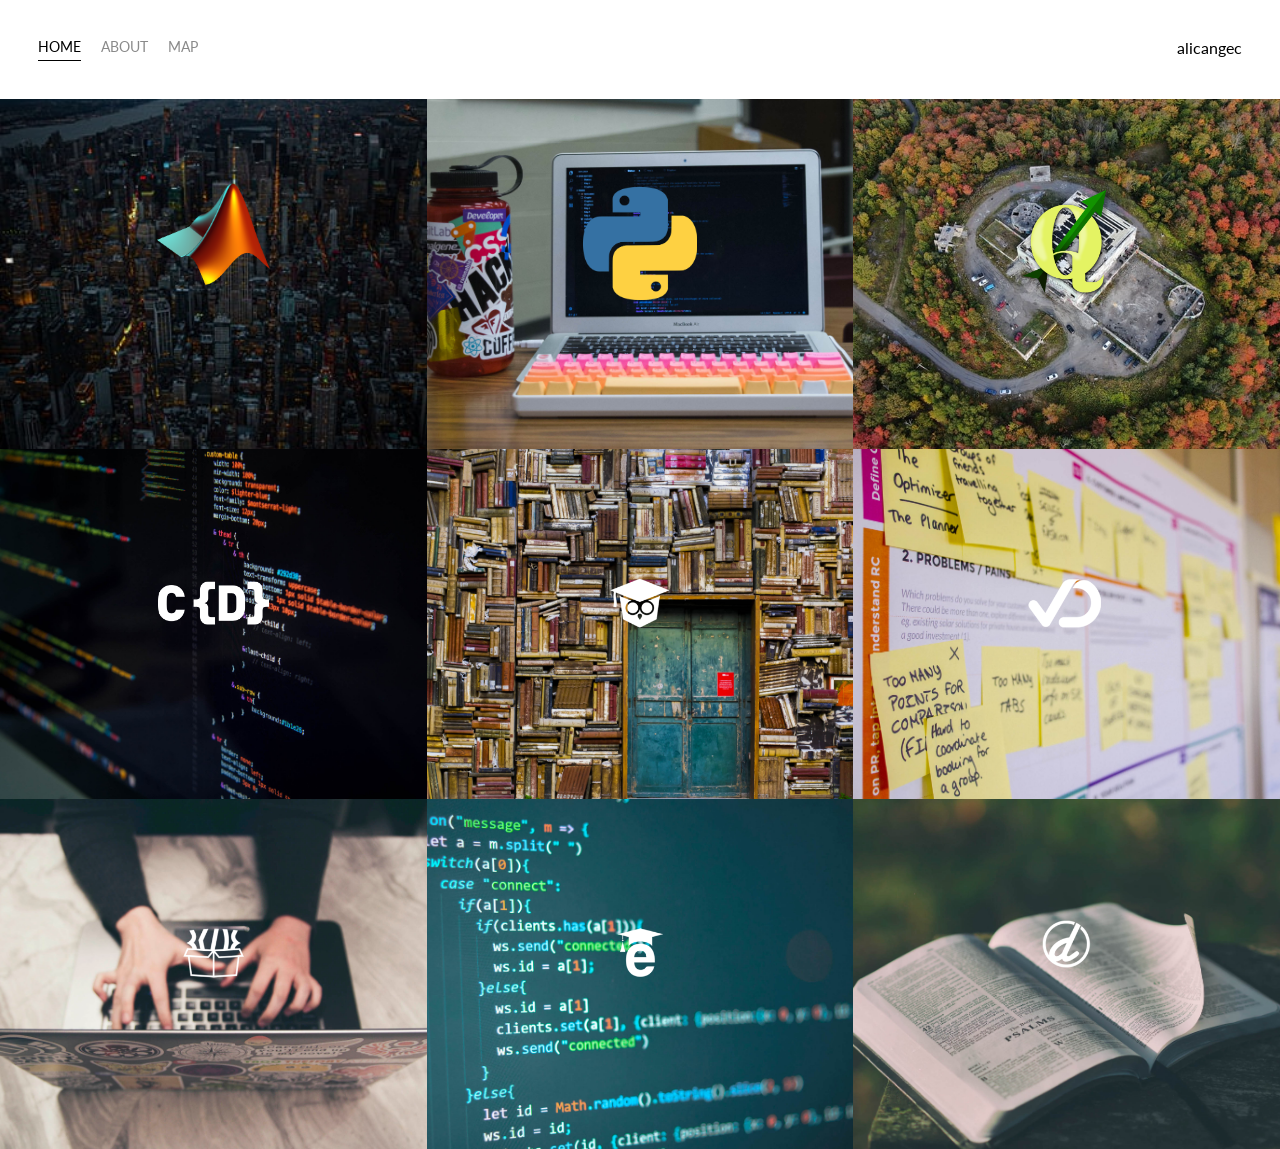
==== index.html @ 19e4ca9b "First commit" ====
<!DOCTYPE html>
<html lang='en'>

<head>
  <meta charset='UTF-8'>
  <title>Portfolio Homepage</title>
  <link href="https://fonts.googleapis.com/css?family=Lato" rel="stylesheet">
  <link rel="stylesheet" href="styles.css">
</head>

<body>
  <div class="container">
    <div class="nav-wrapper">
      <div class="left-side">
        <div class="nav-link-wrapper active-nav-link">
          <a href="index.html">Home</a>
        </div>

        <div class="nav-link-wrapper">
          <a href="about.html">About</a>
        </div>

        <div class="nav-link-wrapper">
          <a href="Map.html">Map</a>
        </div>
      </div>

      <div class="right-side">
        <div class="brand">
          alicangec
        </div>
      </div>
    </div>

    <div class="content-wrapper">
      <div class="portfolio-items-wrapper">

        <div class="portfolio-item-wrapper">
          <div class="portfolio-img-background" style="background-image:url(images/portfolio1.jpg)"></div>
          <div class="img-text-wrapper">
            <div class="logo-wrapper">
              <img src="images/logos/matlab.png" alt="">
            </div>

            <div class="subtitle">As a graduation project, Image Processing with Deep Learning, Machine Learning.</div>
          </div>
        </div>

        <div class="portfolio-item-wrapper">
          <div class="portfolio-img-background" style="background-image:url(images/portfolio2.jpg)"></div>
          <div class="img-text-wrapper">
            <div class="logo-wrapper">
              <img src="images/logos/python.png" alt="">
            </div>

            <div class="subtitle">Full time coder, part time student.
            </div>
          </div>
        </div>

        <div class="portfolio-item-wrapper">
          <div class="portfolio-img-background" style="background-image:url(images/portfolio3.jpg)"></div>
          <div class="img-text-wrapper">
            <div class="logo-wrapper">
              <img src="images/logos/qgis.png" alt="">
            </div>

            <div class="subtitle">Trainee in Geographical Information Systems.
            </div>
          </div>
        </div>

        <div class="portfolio-item-wrapper">
          <div class="portfolio-img-background" style="background-image:url(images/portfolio5.jpg)"></div>
          <div class="img-text-wrapper">
            <div class="logo-wrapper">
              <img src="images/logos/crondose.png" alt="">
            </div>

            <div class="subtitle">Lazy Syntaxer. :)</div>
          </div>
        </div>

        <div class="portfolio-item-wrapper">
          <div class="portfolio-img-background" style="background-image:url(images/portfolio6.jpg)"></div>
          <div class="img-text-wrapper">
            <div class="logo-wrapper">
              <img src="images/logos/dailysmarty.png" alt="">
            </div>

            <div class="subtitle">Ambitious Researcher.</div>
          </div>
        </div>

        <div class="portfolio-item-wrapper">
          <div class="portfolio-img-background" style="background-image:url(images/portfolio7.jpg)"></div>
          <div class="img-text-wrapper">
            <div class="logo-wrapper">
              <img src="images/logos/dashtrack.png" alt="">
            </div>

            <div class="subtitle">More comfortable when messy.</div>
          </div>
        </div>

        <div class="portfolio-item-wrapper">
          <div class="portfolio-img-background" style="background-image:url(images/portfolio8.jpg)"></div>
          <div class="img-text-wrapper">
            <div class="logo-wrapper">
              <img src="images/logos/devtrunk.png" alt="">
            </div>

            <div class="subtitle">Computer addicted.</div>
          </div>
        </div>

        <div class="portfolio-item-wrapper">
          <div class="portfolio-img-background" style="background-image:url(images/portfolio9.jpg)"></div>
          <div class="img-text-wrapper">
            <div class="logo-wrapper">
              <img src="images/logos/edutechional.png" alt="">
            </div>

            <div class="subtitle">Nearly graduated.</div>
          </div>
        </div>


        <div class="portfolio-item-wrapper">
          <div class="portfolio-img-background" style="background-image:url(images/portfolio11.jpg)"></div>
          <div class="img-text-wrapper">
            <div class="logo-wrapper">
              <img src="images/logos/open-devos.png" alt="">
            </div>

            <div class="subtitle">AND now HTML-CSS-JAVASCRIPT beginner!.</div>
          </div>
        </div>


      </div>
    </div>
  </div>

</body>

<script>
  const portfolioItems = document.querySelectorAll('.portfolio-item-wrapper');

  portfolioItems.forEach(portfolioItem => {
    portfolioItem.addEventListener('mouseover', () => {
      console.log(portfolioItem.childNodes[1].classList)
      portfolioItem.childNodes[1].classList.add('image-blur');
    });

    portfolioItem.addEventListener('mouseout', () => {
      console.log(portfolioItem.childNodes[1].classList)
      portfolioItem.childNodes[1].classList.remove('image-blur');
    });
  });

</script>

</html>
---- styles.css ----
body {
  font-family: "Lato", sans-serif;
  margin: 0px;
}

.container {
  display: grid;
  grid-template-columns: 1fr;
}

.nav-wrapper {
  display: flex;
  justify-content: space-between;
  padding: 38px;
}

.left-side {
  display: flex;
}

.nav-wrapper > .left-side > div {
  margin-right: 20px;
  text-transform: uppercase;
  font-size: 0.9rem;
}

.nav-link-wrapper {
  height: 22px;
  border-bottom: 1px solid transparent;
  transition: border-bottom 0.5s;
}

.active-nav-link {
  border-bottom: 1px solid black;
}

.active-nav-link a {
  color: black !important;
}

.nav-link-wrapper a {
  color: #8a8a8a;
  text-decoration: none;
  transition: color 0.5s;
}

.nav-link-wrapper:hover {
  border-bottom: 1px solid black;
}

.nav-link-wrapper a:hover {
  color: black;
}

.portfolio-items-wrapper {
  display: grid;
  grid-template-columns: 1fr 1fr 1fr;
}

.portfolio-item-wrapper {
  position: relative;
}

.portfolio-img-background {
  background-size: cover;
  background-position: center;
  background-repeat: no-repeat;
  height: 350px;
  width: 100%;
}

.img-text-wrapper {
  position: absolute;
  top: 0;
  display: flex;
  flex-direction: column;
  justify-content: center;
  align-items: center;
  height: 100%;
  text-align: center;
  padding-left: 100px;
  padding-right: 100px;
}

.img-text-wrapper .subtitle {
  transition: 1s;
  color: transparent;
}

.image-blur {
  transition: 1s;
  filter: brightness(10%);
}

.img-text-wrapper:hover .subtitle {
  color: lightseagreen;
  font-weight: 600;
}

.logo-wrapper img {
  width: 50%;
  margin-bottom: 20px;
}

.two-column-wrapper {
  display: grid;
  grid-template-columns: 1fr 1fr;
}

.profile-image-wrapper img {
  width: 100%;
}

.profile-content-wrapper {
  padding: 30px;
}

.profile-content-wrapper h1 {
  color: lightseagreen;
}
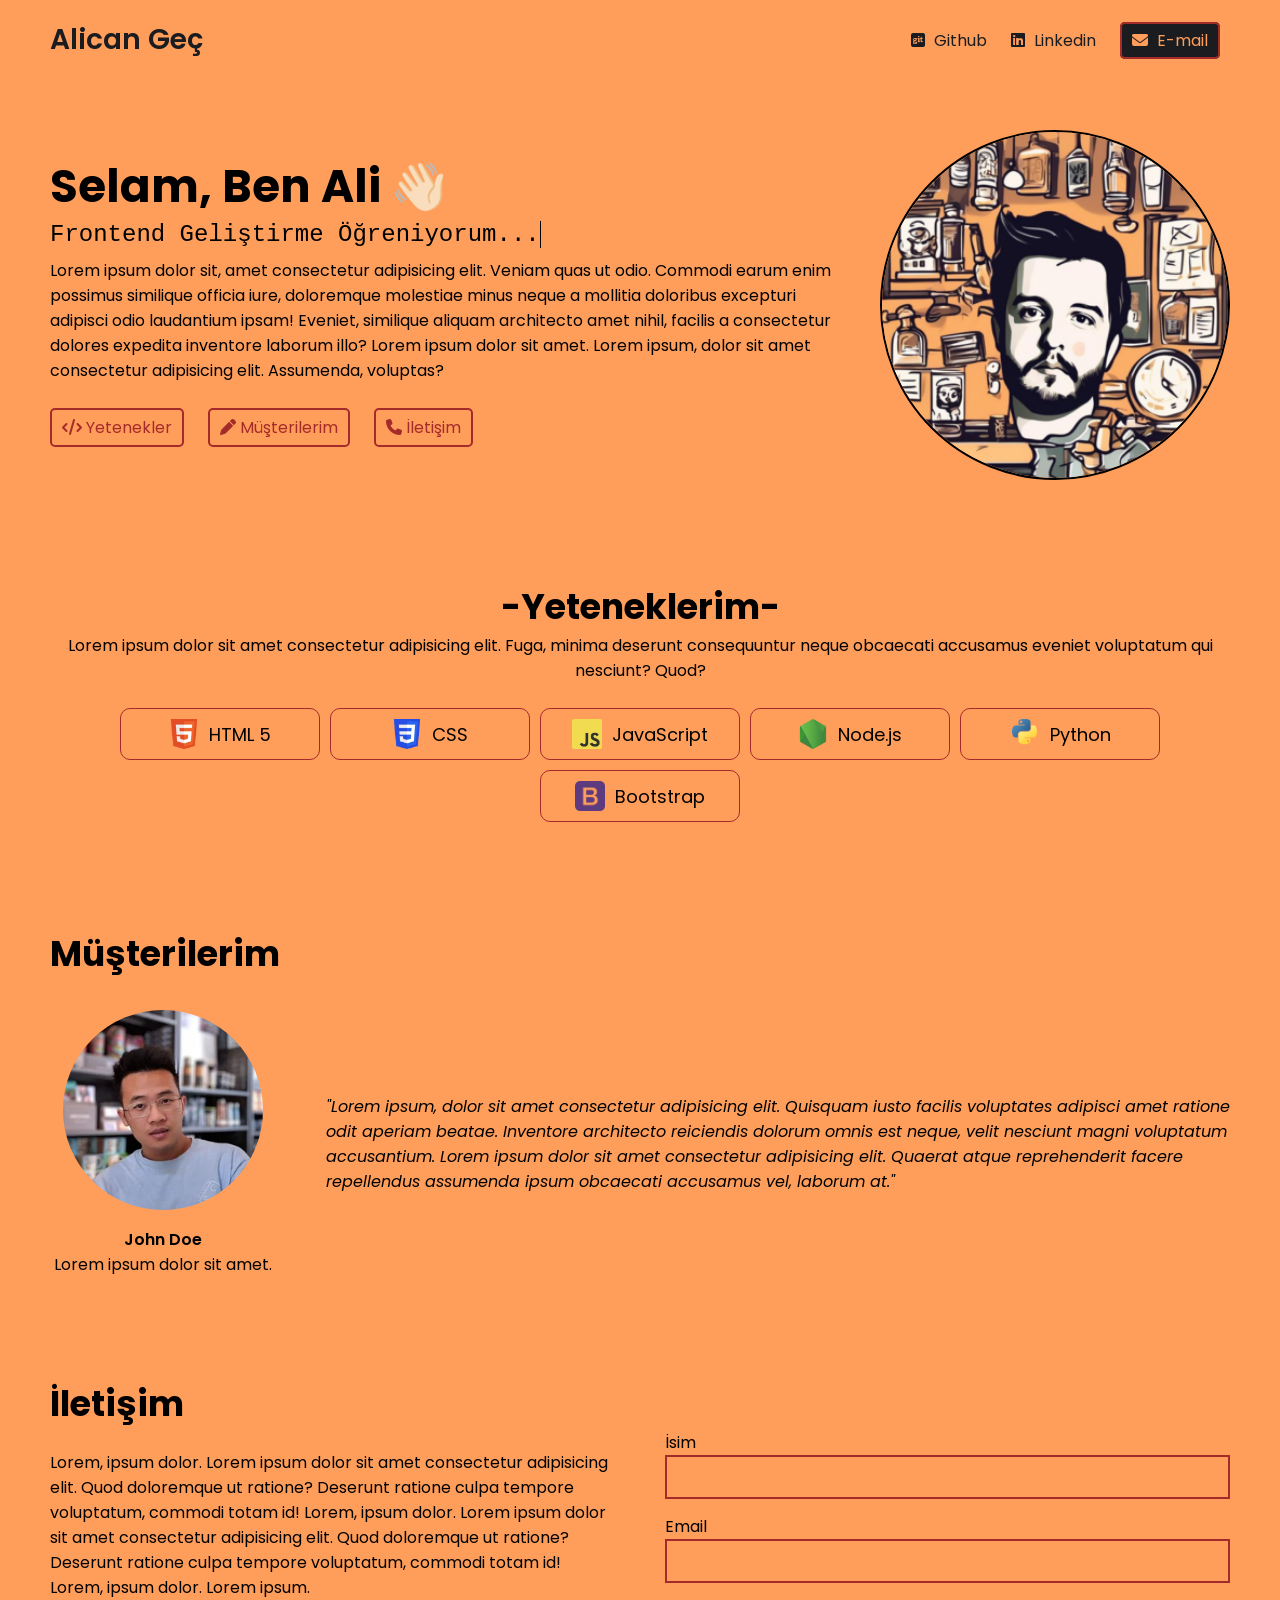
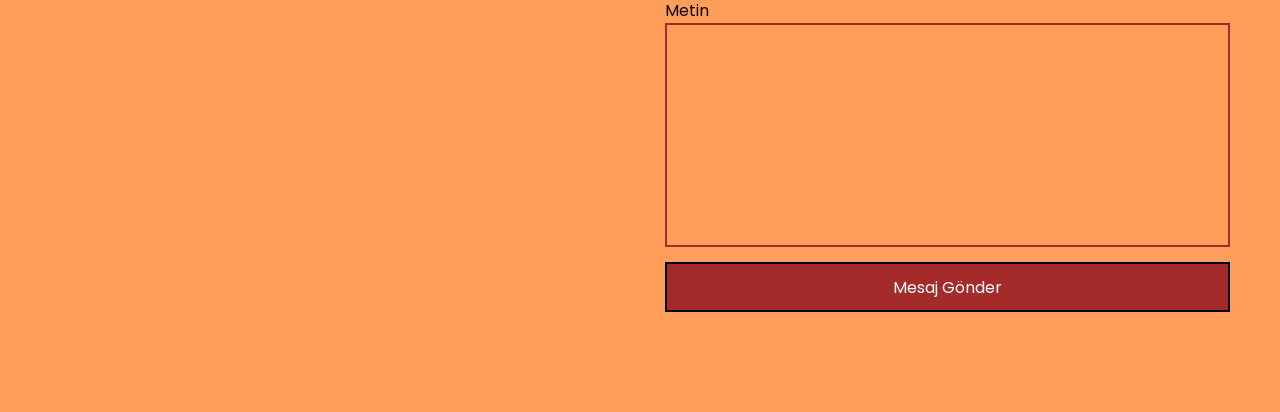
==== commit 0d2e43c9: "Updated portfolio" ====
--- a/index.html
+++ b/index.html
@@ -1,164 +1,178 @@
 <!DOCTYPE html>
-<html lang='en'>
+<html lang="en">
+<head>
+    <meta charset="UTF-8">
+    <meta name="viewport" content="width=device-width, initial-scale=1.0">
 
-<head>
-  <meta charset='UTF-8'>
-  <title>Portfolio Homepage</title>
-  <link href="https://fonts.googleapis.com/css?family=Lato" rel="stylesheet">
-  <link rel="stylesheet" href="styles.css">
+    <link rel="stylesheet" href="styles.css">
+    
+    <link rel="preconnect" href="https://fonts.googleapis.com">
+    <link rel="preconnect" href="https://fonts.gstatic.com" crossorigin>
+    <link href="https://fonts.googleapis.com/css2?family=Poppins:wght@400;600&display=swap" rel="stylesheet">
+    
+    <link rel="stylesheet" href="https://cdnjs.cloudflare.com/ajax/libs/font-awesome/6.7.2/css/all.min.css" integrity="sha512-Evv84Mr4kqVGRNSgIGL/F/aIDqQb7xQ2vcrdIwxfjThSH8CSR7PBEakCr51Ck+w+/U6swU2Im1vVX0SVk9ABhg==" crossorigin="anonymous" referrerpolicy="no-referrer" />
+
+    <link rel="icon" type="image/x-icon" href="/images/favicon.ico">
+
+    <title>Alican Geç</title>
 </head>
+<body>
+    <!--NAVBAR-->
+    <nav>
+        <div class="left">
+            <a href="/">Alican Geç</a>
+        </div>
+        <div class="right">
+            <a href="https://github.com/alicangec" target="_blank" rel="noopener noreferrer">
+                <i class="fa-brands fa-square-git"></i>
+                <span>Github</span>
+            </a>
+            <a href="https://www.linkedin.com/in/alican-geç-aa633616a/" target="_blank" rel="noopener noreferrer">
+                <i class="fa-brands fa-linkedin"></i>
+                <span>Linkedin</span>
+            </a>
+            <a href="mailto:alicangec@gmail.com" target="_blank">
+                <i class="fa-solid fa-envelope"></i>
+                <span>E-mail</span>
+            </a>
 
-<body>
-  <div class="container">
-    <div class="nav-wrapper">
-      <div class="left-side">
-        <div class="nav-link-wrapper active-nav-link">
-          <a href="index.html">Home</a>
         </div>
+    </nav>
 
-        <div class="nav-link-wrapper">
-          <a href="about.html">About</a>
-        </div>
+    <main>
+        <!--Section 1: HERO-->
+        <section id="hero" class="hero-section">
+            <div class="text">
+                <h1> Selam, Ben Ali 👋🏻</h1>
+                <!--Typescript Animation-->
+                <div class="typewriter">
+                    <div>
+                        <p>Frontend Geliştirme Öğreniyorum...</p>
+                    </div>
+                </div>
+                <p>Lorem ipsum dolor sit, amet consectetur adipisicing elit. Veniam quas ut odio. 
+                    Commodi earum enim possimus similique officia iure, doloremque molestiae minus 
+                    neque a mollitia doloribus excepturi adipisci odio laudantium ipsam! Eveniet, 
+                    similique aliquam architecto amet nihil, facilis a consectetur dolores expedita 
+                    inventore laborum illo? Lorem ipsum dolor sit amet. Lorem ipsum, dolor sit amet consectetur adipisicing elit. 
+                    Assumenda, voluptas?</p>
+            
 
-        <div class="nav-link-wrapper">
-          <a href="Map.html">Map</a>
-        </div>
-      </div>
-
-      <div class="right-side">
-        <div class="brand">
-          alicangec
-        </div>
-      </div>
-    </div>
-
-    <div class="content-wrapper">
-      <div class="portfolio-items-wrapper">
-
-        <div class="portfolio-item-wrapper">
-          <div class="portfolio-img-background" style="background-image:url(images/portfolio1.jpg)"></div>
-          <div class="img-text-wrapper">
-            <div class="logo-wrapper">
-              <img src="images/logos/matlab.png" alt="">
+                <div class="links">
+                    <a href="#skills">
+                        <i class="fa-solid fa-code"></i>
+                        <span>Yetenekler</span>
+                    </a>
+                    <a href="#testimony">
+                        <i class="fa-solid fa-pen"></i>
+                        <span>Müşterilerim</span>
+                    </a>
+                    <a href="#contact">
+                        <i class="fa-solid fa-phone"></i>
+                        <span>İletişim</span>
+                    </a>
+                </div>
             </div>
 
-            <div class="subtitle">As a graduation project, Image Processing with Deep Learning, Machine Learning.</div>
-          </div>
-        </div>
+            <div class="headshot">
+                <img src="images/image_self.png" alt="Alican Geç Sketch">
+            </div>
+        </section>
 
-        <div class="portfolio-item-wrapper">
-          <div class="portfolio-img-background" style="background-image:url(images/portfolio2.jpg)"></div>
-          <div class="img-text-wrapper">
-            <div class="logo-wrapper">
-              <img src="images/logos/python.png" alt="">
+        <!--Section 2: Skills-->
+        <section id="skills" class="skills-section">
+            <h2>-Yeteneklerim-</h2>
+            <div class="text">
+                <p>Lorem ipsum dolor sit amet consectetur adipisicing elit. 
+                    Fuga, minima deserunt consequuntur neque obcaecati accusamus 
+                    eveniet voluptatum qui nesciunt? Quod?</p>
             </div>
 
-            <div class="subtitle">Full time coder, part time student.
+            <div class="cells">
+                <div class="cell">
+                    <img src="images/html-logo.webp" alt="HTML Logo">
+                    <span>HTML 5</span>
+                </div>
+
+                <div class="cell">
+                    <img src="images/css-logo.webp" alt="CSS Logo">
+                    <span>CSS</span>
+                </div>
+
+                <div class="cell">
+                    <img src="images/javascript-logo.webp" alt="JS Logo">
+                    <span>JavaScript</span>
+                </div>
+
+                <div class="cell">
+                    <img src="images/node-logo.webp" alt="Nodejs Logo">
+                    <span>Node.js</span>
+                </div>
+
+                <div class="cell">
+                    <img src="images/python-logo-only.webp" alt="Python Logo">
+                    <span>Python</span>
+                </div>
+
+                <div class="cell">
+                    <img src="images/bootstrap-logo.webp" alt="Bootstrap Logo">
+                    <span>Bootstrap</span>
+                </div>
+                
             </div>
-          </div>
-        </div>
+            
+        </section>
 
-        <div class="portfolio-item-wrapper">
-          <div class="portfolio-img-background" style="background-image:url(images/portfolio3.jpg)"></div>
-          <div class="img-text-wrapper">
-            <div class="logo-wrapper">
-              <img src="images/logos/qgis.png" alt="">
+        <!--Section 3: Testimonial-->
+        <section id="testimony" class="testimony-section">
+            <h2>Müşterilerim</h2>
+            <div class="group">
+                <div class="person-details">
+                    <img src="images/testimony-headshot.webp">
+                    <p>John Doe</p>
+                    <p>Lorem ipsum dolor sit amet.</p>
+                </div>
+
+                <div class="text" style="font-style: italic;">
+                    "Lorem ipsum, dolor sit amet consectetur adipisicing elit. 
+                    Quisquam iusto facilis voluptates adipisci amet ratione odit 
+                    aperiam beatae. Inventore architecto reiciendis dolorum omnis 
+                    est neque, velit nesciunt magni voluptatum accusantium. Lorem 
+                    ipsum dolor sit amet consectetur adipisicing elit. Quaerat atque 
+                    reprehenderit facere repellendus assumenda ipsum obcaecati accusamus 
+                    vel, laborum at."
+                </div>
             </div>
+        </section>
 
-            <div class="subtitle">Trainee in Geographical Information Systems.
+        <!--Section 4: Contact-->
+        <section id="contact" class="contact-section">
+            <h2>İletişim</h2>
+            <div class="group">
+                <div class="text">
+                    Lorem, ipsum dolor. Lorem ipsum dolor sit amet consectetur 
+                    adipisicing elit. Quod doloremque ut ratione? 
+                    Deserunt ratione culpa tempore voluptatum, commodi totam id!
+                    Lorem, ipsum dolor. Lorem ipsum dolor sit amet consectetur 
+                    adipisicing elit. Quod doloremque ut ratione? 
+                    Deserunt ratione culpa tempore voluptatum, commodi totam id!
+                    Lorem, ipsum dolor. Lorem ipsum.
+                </div>
+                <form>
+                    <label for="name">İsim</label>
+                    <input type="text" id="name">
+
+                    <label for="email">Email</label>
+                    <input type="email" id="email">
+
+                    <label for="message">Metin</label>
+                    <textarea id="message" cols="30" rows="10"></textarea>
+
+                    <button type="submit">Mesaj Gönder</button>
+                    
+                </form>
             </div>
-          </div>
-        </div>
-
-        <div class="portfolio-item-wrapper">
-          <div class="portfolio-img-background" style="background-image:url(images/portfolio5.jpg)"></div>
-          <div class="img-text-wrapper">
-            <div class="logo-wrapper">
-              <img src="images/logos/crondose.png" alt="">
-            </div>
-
-            <div class="subtitle">Lazy Syntaxer. :)</div>
-          </div>
-        </div>
-
-        <div class="portfolio-item-wrapper">
-          <div class="portfolio-img-background" style="background-image:url(images/portfolio6.jpg)"></div>
-          <div class="img-text-wrapper">
-            <div class="logo-wrapper">
-              <img src="images/logos/dailysmarty.png" alt="">
-            </div>
-
-            <div class="subtitle">Ambitious Researcher.</div>
-          </div>
-        </div>
-
-        <div class="portfolio-item-wrapper">
-          <div class="portfolio-img-background" style="background-image:url(images/portfolio7.jpg)"></div>
-          <div class="img-text-wrapper">
-            <div class="logo-wrapper">
-              <img src="images/logos/dashtrack.png" alt="">
-            </div>
-
-            <div class="subtitle">More comfortable when messy.</div>
-          </div>
-        </div>
-
-        <div class="portfolio-item-wrapper">
-          <div class="portfolio-img-background" style="background-image:url(images/portfolio8.jpg)"></div>
-          <div class="img-text-wrapper">
-            <div class="logo-wrapper">
-              <img src="images/logos/devtrunk.png" alt="">
-            </div>
-
-            <div class="subtitle">Computer addicted.</div>
-          </div>
-        </div>
-
-        <div class="portfolio-item-wrapper">
-          <div class="portfolio-img-background" style="background-image:url(images/portfolio9.jpg)"></div>
-          <div class="img-text-wrapper">
-            <div class="logo-wrapper">
-              <img src="images/logos/edutechional.png" alt="">
-            </div>
-
-            <div class="subtitle">Nearly graduated.</div>
-          </div>
-        </div>
-
-
-        <div class="portfolio-item-wrapper">
-          <div class="portfolio-img-background" style="background-image:url(images/portfolio11.jpg)"></div>
-          <div class="img-text-wrapper">
-            <div class="logo-wrapper">
-              <img src="images/logos/open-devos.png" alt="">
-            </div>
-
-            <div class="subtitle">AND now HTML-CSS-JAVASCRIPT beginner!.</div>
-          </div>
-        </div>
-
-
-      </div>
-    </div>
-  </div>
-
+        </section>
+    </main>
 </body>
-
-<script>
-  const portfolioItems = document.querySelectorAll('.portfolio-item-wrapper');
-
-  portfolioItems.forEach(portfolioItem => {
-    portfolioItem.addEventListener('mouseover', () => {
-      console.log(portfolioItem.childNodes[1].classList)
-      portfolioItem.childNodes[1].classList.add('image-blur');
-    });
-
-    portfolioItem.addEventListener('mouseout', () => {
-      console.log(portfolioItem.childNodes[1].classList)
-      portfolioItem.childNodes[1].classList.remove('image-blur');
-    });
-  });
-
-</script>
-
-</html>
+</html>
--- a/styles.css
+++ b/styles.css
@@ -1,120 +1,389 @@
-body {
-  font-family: "Lato", sans-serif;
-  margin: 0px;
-}
-
-.container {
-  display: grid;
-  grid-template-columns: 1fr;
-}
-
-.nav-wrapper {
-  display: flex;
-  justify-content: space-between;
-  padding: 38px;
-}
-
-.left-side {
-  display: flex;
-}
-
-.nav-wrapper > .left-side > div {
-  margin-right: 20px;
-  text-transform: uppercase;
-  font-size: 0.9rem;
-}
-
-.nav-link-wrapper {
-  height: 22px;
-  border-bottom: 1px solid transparent;
-  transition: border-bottom 0.5s;
-}
-
-.active-nav-link {
-  border-bottom: 1px solid black;
-}
-
-.active-nav-link a {
-  color: black !important;
-}
-
-.nav-link-wrapper a {
-  color: #8a8a8a;
-  text-decoration: none;
-  transition: color 0.5s;
-}
-
-.nav-link-wrapper:hover {
-  border-bottom: 1px solid black;
-}
-
-.nav-link-wrapper a:hover {
-  color: black;
-}
-
-.portfolio-items-wrapper {
-  display: grid;
-  grid-template-columns: 1fr 1fr 1fr;
-}
-
-.portfolio-item-wrapper {
-  position: relative;
-}
-
-.portfolio-img-background {
-  background-size: cover;
-  background-position: center;
-  background-repeat: no-repeat;
-  height: 350px;
-  width: 100%;
-}
-
-.img-text-wrapper {
-  position: absolute;
-  top: 0;
-  display: flex;
-  flex-direction: column;
-  justify-content: center;
-  align-items: center;
-  height: 100%;
-  text-align: center;
-  padding-left: 100px;
-  padding-right: 100px;
-}
-
-.img-text-wrapper .subtitle {
-  transition: 1s;
-  color: transparent;
-}
-
-.image-blur {
-  transition: 1s;
-  filter: brightness(10%);
-}
-
-.img-text-wrapper:hover .subtitle {
-  color: lightseagreen;
-  font-weight: 600;
-}
-
-.logo-wrapper img {
-  width: 50%;
-  margin-bottom: 20px;
-}
-
-.two-column-wrapper {
-  display: grid;
-  grid-template-columns: 1fr 1fr;
-}
-
-.profile-image-wrapper img {
-  width: 100%;
-}
-
-.profile-content-wrapper {
-  padding: 30px;
-}
-
-.profile-content-wrapper h1 {
-  color: lightseagreen;
-}
+:root {
+    --text-color: #1a1c20;
+    --link-color: #4a76ee;
+    --background-color: #ff9e5b;
+}
+
+*{
+    margin: 0;
+    padding: 0;
+    box-sizing: border-box;
+
+}
+
+html {
+    scroll-behavior: smooth;
+}
+
+body{
+    font-family: 'Poppins', sans-serif;
+    background-color:var(--background-color);
+    max-width: 1400px;
+    margin: 0 auto;
+}
+
+a{
+    color: var(--link-color);
+    text-decoration: none;
+}
+
+/* NAVBAR */
+
+nav{
+    display: flex;
+    justify-content: space-between;
+    align-items: center;
+    padding: 0 50px;
+    height: 80px;
+}
+
+nav .left a{
+    color:var(--text-color);
+    font-size:28px;
+    font-weight: 600;
+}
+
+nav .right a{
+    color:var(--text-color);
+    margin: 0 10px;
+}
+
+nav .right a:last-child{
+    color:var(--background-color);
+    background-color: var(--text-color);
+    padding:  5px 10px;
+    border: solid 2px brown;
+    border-radius: 5px;
+    transition: 0.3s;
+}
+
+nav .right a:last-child:hover{
+    color: black;
+    background-color: white;
+    border-radius: 2px solid black;
+}
+
+nav .right a span{
+    margin-left: 5px;
+}
+
+
+/* Animation */
+
+.typewriter{
+    display: flex;
+    justify-content: left;
+}
+
+.typewriter p{
+    font-family: monospace;
+    font-size: 1.5rem;
+    margin-bottom: 10px;
+    overflow: hidden;
+    white-space: nowrap;
+    border-right: 1px solid black;
+    animation: typing 3.5s steps(34) forwards, blink 1s step-end infinite;
+}
+
+@keyframes typing {
+    from{
+        width: 0;
+    }
+    to {
+        width: 100%;
+    }
+}
+
+@keyframes blink {
+    50%{
+        border-color: transparent;
+    }
+}
+
+/*Section 1 : HERO*/
+
+.hero-section {
+    display: flex;
+    justify-content: space-between;
+    align-items: center;
+    padding: 0 50px;
+    margin: 50px 0;
+    margin-bottom: 100px;
+    gap: 40px;
+}
+
+.hero-section .text {
+    flex:5;
+}
+
+.hero-section .text h1{
+    font-size: 45px;
+}
+.hero-section .text .links{
+    margin-top: 25px;
+}
+
+.hero-section .text .links a{
+    display: inline-block;
+    margin-right: 20px; margin-bottom: 10px;
+    padding: 5px 10px;
+    border: 2px solid brown;
+    border-radius: 5px;
+    color: brown;
+    transition: .3s;
+}
+
+.hero-section .text .links a:hover{
+    color: white;
+    background-color: brown;
+}
+
+
+.hero-section .headshot {
+    flex:2;
+    display: flex;
+    justify-content: right;
+}
+
+.hero-section .headshot img {
+    border: 2px solid black;
+    border-radius: 50%;
+    width: 350px;
+
+}
+
+
+/*Section 2: Skills*/
+
+.skills-section{
+    padding: 0 50px;
+    margin-bottom: 100px;
+}
+
+.skills-section h2{
+    text-align: center;
+    font-size: 35px;
+}
+
+.skills-section .text{
+    text-align: center;
+    margin-bottom: 20px;
+}
+
+.skills-section .cells{
+    display: flex;
+    justify-content: center;
+    flex-wrap: wrap;
+}
+
+.skills-section .cells .cell{
+    display: flex;
+    align-items: center;
+    justify-content: center;
+    gap: 10px;
+
+    width: 200px;
+    padding: 10px 20px;
+    margin: 5px;
+    border: 1.5px brown solid;
+    border-radius: 10px;
+}
+
+.skills-section .cells .cell img{
+    width: 30px;
+    height: 30px;
+    object-fit: contain;
+    border-radius: 2px;
+}
+
+.skills-section .cells .cell span{
+    font-size: 18px;
+}
+
+
+/*Section 2: Testimony*/
+
+.testimony-section{
+    padding: 0 50px;
+    margin-bottom: 100px;
+}
+
+.testimony-section h2{
+    font-size: 35px;
+    margin-bottom: 30px;
+}
+
+.testimony-section .group{
+    display: flex;
+    align-items: center;
+    gap: 50px;
+}
+
+.testimony-section .group .person-details{
+    text-align: center;
+    flex: 2;
+}
+
+.testimony-section .group .person-details img{
+    aspect-ratio: 1/1;
+    width: 200px;
+    object-fit: cover;
+    border-radius: 50%;
+    margin-bottom: 10px;
+}
+
+.testimony-section .group .person-details p{
+    font-weight: 600;
+}
+
+.testimony-section .group .person-details p:last-child{
+    font-weight: normal;
+}
+
+.testimony-section .group .text{
+    flex: 8;
+}
+
+
+/*Section4 Contacts*/
+
+.contact-section{
+    padding: 0 50px;
+    margin-bottom: 100px;
+}
+
+.contact-section h2{
+    font-size: 35px;
+}
+
+.contact-section .group{
+    display: flex;
+    gap: 50px;
+}
+
+.contact-section .group .text{
+    flex:3;
+    margin-top: 20px;    
+}
+
+.contact-section .group form{
+    flex: 3;
+    display: flex;
+    flex-direction: column;
+}
+
+.contact-section .group form input,
+.contact-section .group form textarea{
+    font-family: 'Poppins', sans-serif;
+    border: 2px solid brown;
+    background-color: transparent;
+    margin-bottom: 15px;
+    padding: 10px;
+    outline: none;
+    resize: none;
+}
+
+.contact-section .group form button{
+    font-family: 'Poppins';
+    font-size: 16px; color: white;
+    background-color: brown;
+    border: 2px solid black;
+    height: 50px;
+    cursor: pointer;
+    transition: 0.2s;
+}
+.contact-section .group form button:hover{
+    filter: brightness(.9);
+}
+
+
+@media (max-width:850px){
+    /*HERO SECTION1*/
+
+    .hero-section .text h1{
+        font-size: 35px;
+    }
+} 
+
+@media (max-width:740px){
+    /*HERO SECTION1*/
+
+    .hero-section{
+        flex-direction: column-reverse;
+    }
+
+    .hero-section .headshot img{
+        width: 300px;
+    }
+
+    /*testimony SECTION3*/
+    .testimony-section {
+        text-align: center;
+    }
+
+    .testimony-section .group{
+        flex-direction: column;
+    }
+
+    /*contact SECTION4*/
+
+    .contact-section .group{
+        flex-direction: column;
+    }
+}
+
+
+@media (max-width:600px) {
+    /*NAVBAR*/
+    nav{
+        padding: 0 20px;
+    }
+    
+    nav .right a{
+        font-size: 24px;
+    }
+
+    nav .right a:last-child{
+        color:var(--text-color);
+        background-color: var(--background-color);
+        border: none;
+        padding: 0;
+    }
+
+    nav .right a span{
+        display: none;
+    }
+
+    /*Section 1*/
+
+    .hero-section{
+        padding: 0 20px;
+    }
+
+    .hero-section .text h1{
+        font-size: 30px;
+    }
+
+    /*Section 2 Skills*/
+
+    .skills-section {
+        padding: 0 20px;
+    }
+
+    .skills-section .cells .cell .span{
+        font-size: 16px;
+    }
+
+    /*testimony SECTION3*/
+
+    .testimony-section{
+        padding: 0 20px;
+    }
+
+    /*contact SECTION4*/
+
+    .contact-section{
+        padding: 0 20px;
+    }
+
+}
